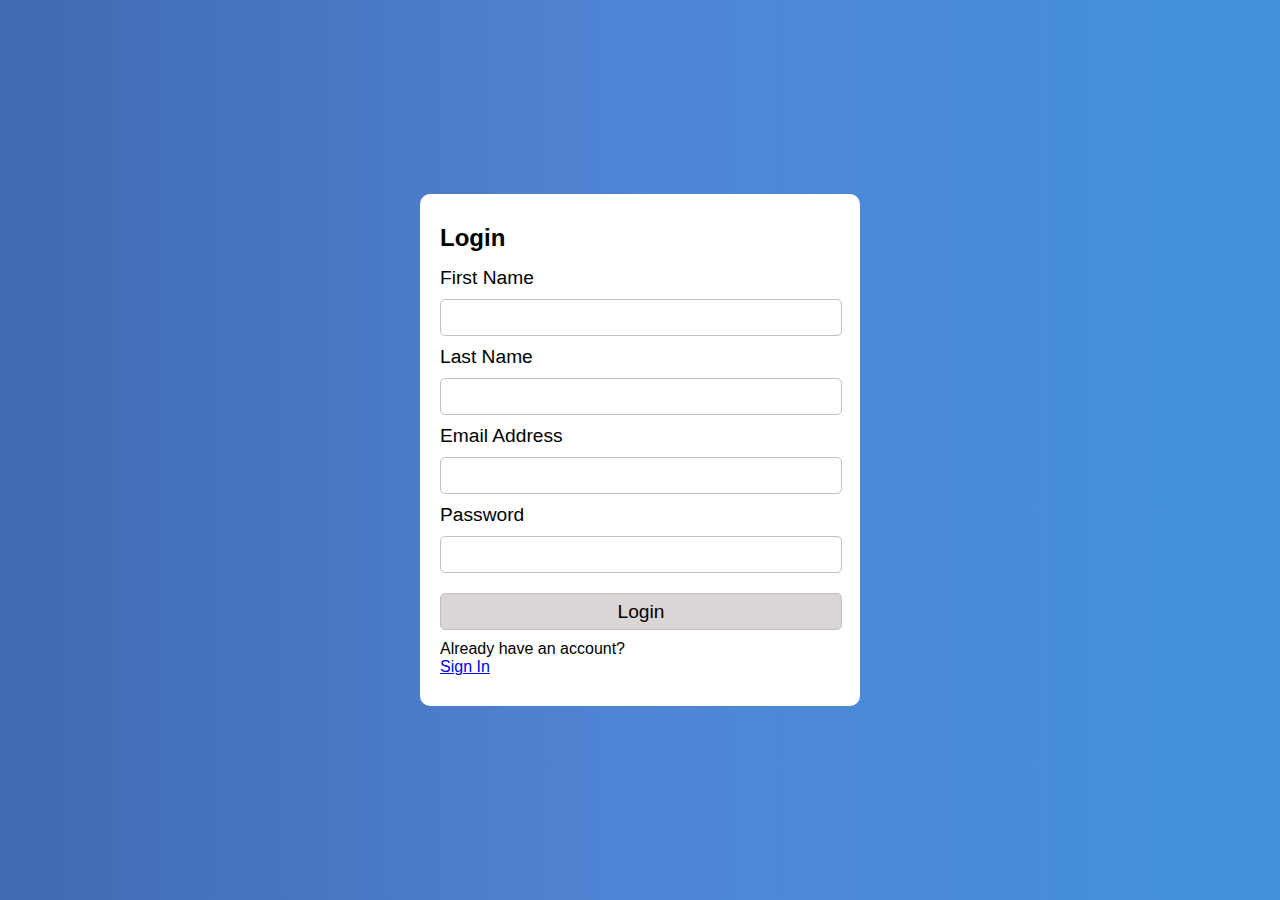
==== pages/create-account.html @ 2b42488a "Finishing the other pages" ====
<!DOCTYPE html>
<html lang="en">
<head>
    <meta charset="UTF-8">
    <meta name="viewport" content="width=device-width, initial-scale=1.0">
    <title>Document</title>
    <link rel="stylesheet" href="../assets/css/style.css">
</head>
<body>

    <main>
        <section>

            <form action="" id="login-form">
                <h2>Login </h2>

                <label for="email"> First Name</label>
                <input type="email" name="email" id="email">

                <label for="email"> Last Name</label>
                <input type="email" name="email" id="email">

                <label for="email"> Email Address</label>
                <input type="email" name="email" id="email">

                <label for="password"> Password </label>
                <input type="password" name="password" id="password">
                
                <input type="submit" name="submit" value="Login" id="login-btn">

                <div>
                    <p>Already have an account? </p>
                    <a href="../index.html">Sign In</a>
                </div>

            </form>
        </section>
    </main>
    
</body>
</html>
---- assets/css/style.css ----
* {
    margin: 0;
    padding: 0;
}

body {
    background: linear-gradient(90deg, rgba(64,106,177,1), rgba(80,133,213,1), rgba(66,146,220,1));
    font-family: Arial, Helvetica, sans-serif;
}
/* ------------------------------------------------ */

main {
    height: 100vh;
    width: 100vw;
    display: flex;
    justify-content: center;
    align-items: center;
}

section {
    height: 600px;
    width: 600px;
    display: flex;
    flex-direction: column;
    justify-content: center;
    align-items: center;
    row-gap: 10px;
}

a:hover {
    color: #4679c5;
}

form {
    width: 400px;
    padding: 30px 20px;
    border-radius: 10px;
    background-color: white;
}

#login-form > h2 {
    margin-bottom: 15px;
}

#login-form > label {
    font-size: 1.2em;
    margin-right: 8px;
    display: inline-block;
    cursor: pointer;
}

#login-form > a {
    text-decoration: none;
}  

#login-form > p {
    margin: 25px 0;
    font-size: 1.2em;
    text-align: center;
}

#login-form > #forgot-password {
    font-size: 0.8em;
}

#login-form > input {
    height: 35px;
    width: 400px;
    border: 1px solid rgb(192, 192, 192);
    border-radius: 5px;
    box-sizing: content-box;
    margin: 10px 0;
}

#login-form > input:focus {
    height: 35px;
    width: 400px;
    border: 1px solid rgb(192, 192, 192);
    border-radius: 5px;
    box-sizing: content-box;
    margin: 10px 0;
}

#login-btn {
    cursor: pointer;
    background-color: rgb(219, 214, 214);
    font-size: 1.2em;
}

#login-btn:hover {
    background-color: rgb(161, 161, 161);
}

#check-label {
    margin-top: 15px;
    font-size: 1em !important;
}

/* ------------------------------------------------------- */

#new-account {
    margin-top: 25px;
}

#new-account > p {
    font-size: 1em;
    display: inline-block;
}

#new-account > a {
    text-decoration: none;
}

.login-other, #reset-form > div > a {
    margin: 10px 0;
    border-radius: 5px;
    border: 1px solid #C0C0C0;
    display: block;
    text-align: center;
    text-decoration: none;
    line-height: 35px;
    width: 400px;
    background-color: #F0F0F0;
    color: #ffffff;
    font-size: 1.2em;
}

.login-other > img {
    width: 22px;
    float: left;
    position: relative;
    top: 6.5px;
    left: 10px;
}

.login-other:visited {
    color: #ffffff;
}

#login-F {
    background-color: #226BCB;
}

#login-G {
    background-color: #1877F2;
}

#login-F:hover {
    background-color: #3f7bca;
}

#login-G:hover {
    background-color: #3f8bee;
}

/* -------------------------------------------------- */

#password-form > input, #reset-form > input, #reset-form > div > input {
    font-size: 1em;
    height: 35px;
    width: 400px;
    border: 1px solid rgb(192, 192, 192);
    border-radius: 5px;
    box-sizing: content-box;
    margin: 10px 0;
} 

#reset-btn, #password-btn {
    cursor: pointer;
    background-color: rgb(219, 214, 214);
}

#reset-form > div > a {
    color: #000;
    background-color: rgb(219, 214, 214);
}

#reset-btn:hover, #password-btn:hover, #reset-form > div > a:hover {
    background-color: rgb(161, 161, 161);
}

#reset-form > h2, #password-form > h2 {
    margin-bottom: 15px;
}
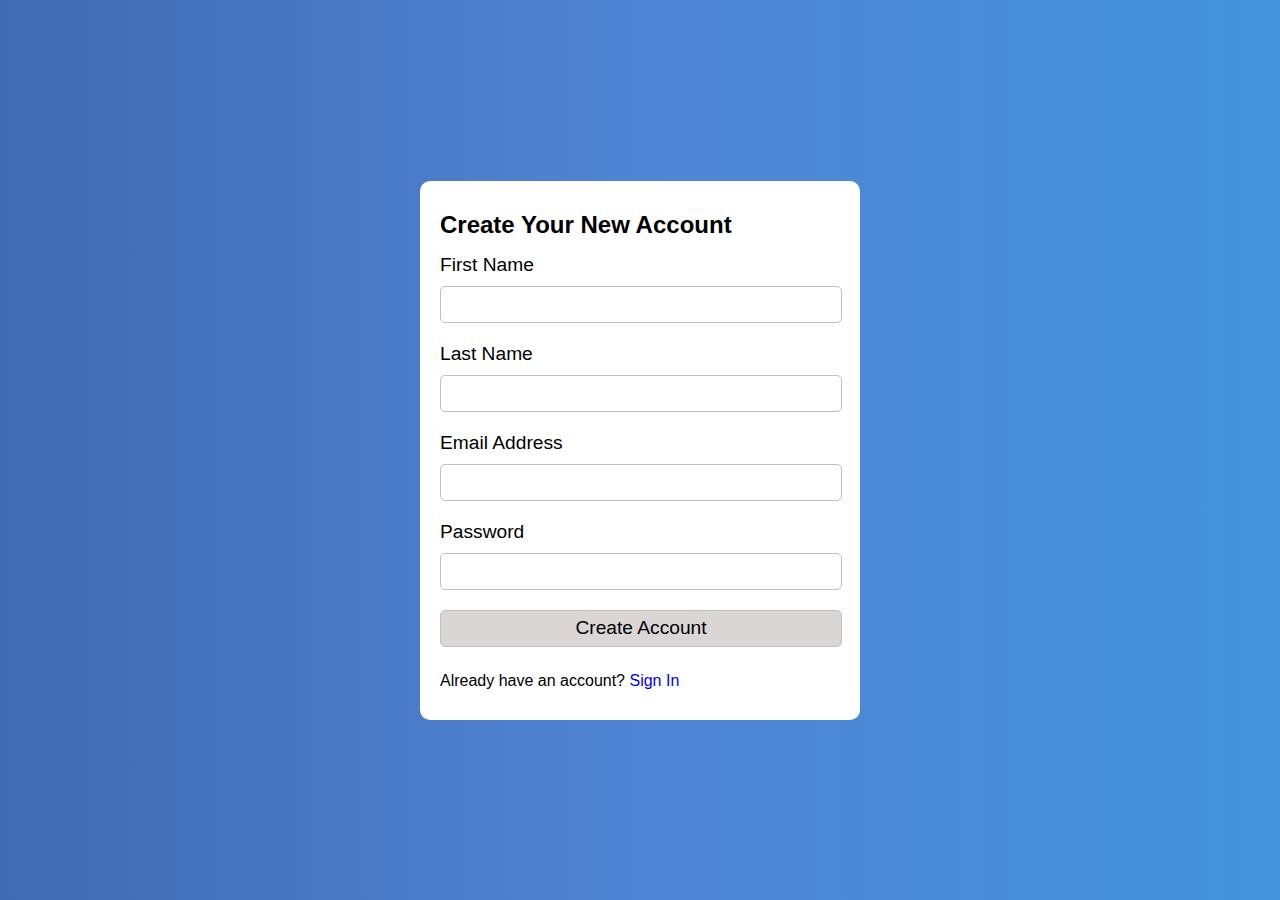
==== commit 77aafb09: "All pages done, going to the js now" ====
--- a/pages/create-account.html
+++ b/pages/create-account.html
@@ -11,24 +11,38 @@
     <main>
         <section>
 
-            <form action="" id="login-form">
-                <h2>Login </h2>
+            <form action="" id="create-form">
+                <h2>Create Your New Account </h2>
 
-                <label for="email"> First Name</label>
-                <input type="email" name="email" id="email">
+                <div class="inputs">
+                    <label for="f-name"> First Name</label>
+                    <input type="f-name" name="f-name" id="f-name">
+                </div>
+                
+                <div class="inputs">
+                    <label for="l-name"> Last Name</label>
+                    <input type="l-name" name="l-name" id="l-name">
+                </div>
+                
 
-                <label for="email"> Last Name</label>
-                <input type="email" name="email" id="email">
+                <div class="inputs">
+                    <label for="email"> Email Address</label>
+                    <input type="email" name="email" id="email">
+                </div>
+                
 
-                <label for="email"> Email Address</label>
-                <input type="email" name="email" id="email">
+                <div class="inputs">
+                    <label for="password"> Password </label>
+                    <input type="password" name="password" id="password">
+                </div>
+                
+                
+                <div class="inputs">
+                    <input type="submit" name="submit" value="Create Account" id="login-btn">
+                </div>
+                
 
-                <label for="password"> Password </label>
-                <input type="password" name="password" id="password">
-                
-                <input type="submit" name="submit" value="Login" id="login-btn">
-
-                <div>
+                <div id="go-back">
                     <p>Already have an account? </p>
                     <a href="../index.html">Sign In</a>
                 </div>
--- a/assets/css/style.css
+++ b/assets/css/style.css
@@ -38,11 +38,11 @@
     background-color: white;
 }
 
-#login-form > h2 {
+h2 {
     margin-bottom: 15px;
 }
 
-#login-form > label {
+label {
     font-size: 1.2em;
     margin-right: 8px;
     display: inline-block;
@@ -74,8 +74,9 @@
 
 #login-form > input:focus {
     height: 35px;
-    width: 400px;
-    border: 1px solid rgb(192, 192, 192);
+    width: 380px;
+    padding: 0 10px;
+    outline: 1px solid rgb(192, 192, 192);
     border-radius: 5px;
     box-sizing: content-box;
     margin: 10px 0;
@@ -181,4 +182,34 @@
 
 #reset-form > h2, #password-form > h2 {
     margin-bottom: 15px;
+}
+
+/* --------------------------------------------------------------- */
+
+.inputs > input {
+    height: 35px;
+    width: 380px;
+    padding: 0 10px;
+    border: 1px solid rgb(192, 192, 192);
+    border-radius: 5px;
+    box-sizing: content-box;
+    margin: 10px 0;
+}
+
+.inputs > input:focus {
+    outline: 1px solid rgb(192, 192, 192);
+}
+
+.inputs > label {
+    margin-top: 10px;
+    display: block;
+}
+
+#go-back > p {
+    margin-top: 15px;
+    display: inline-block;
+}
+
+#go-back > a {
+    text-decoration: none;
 }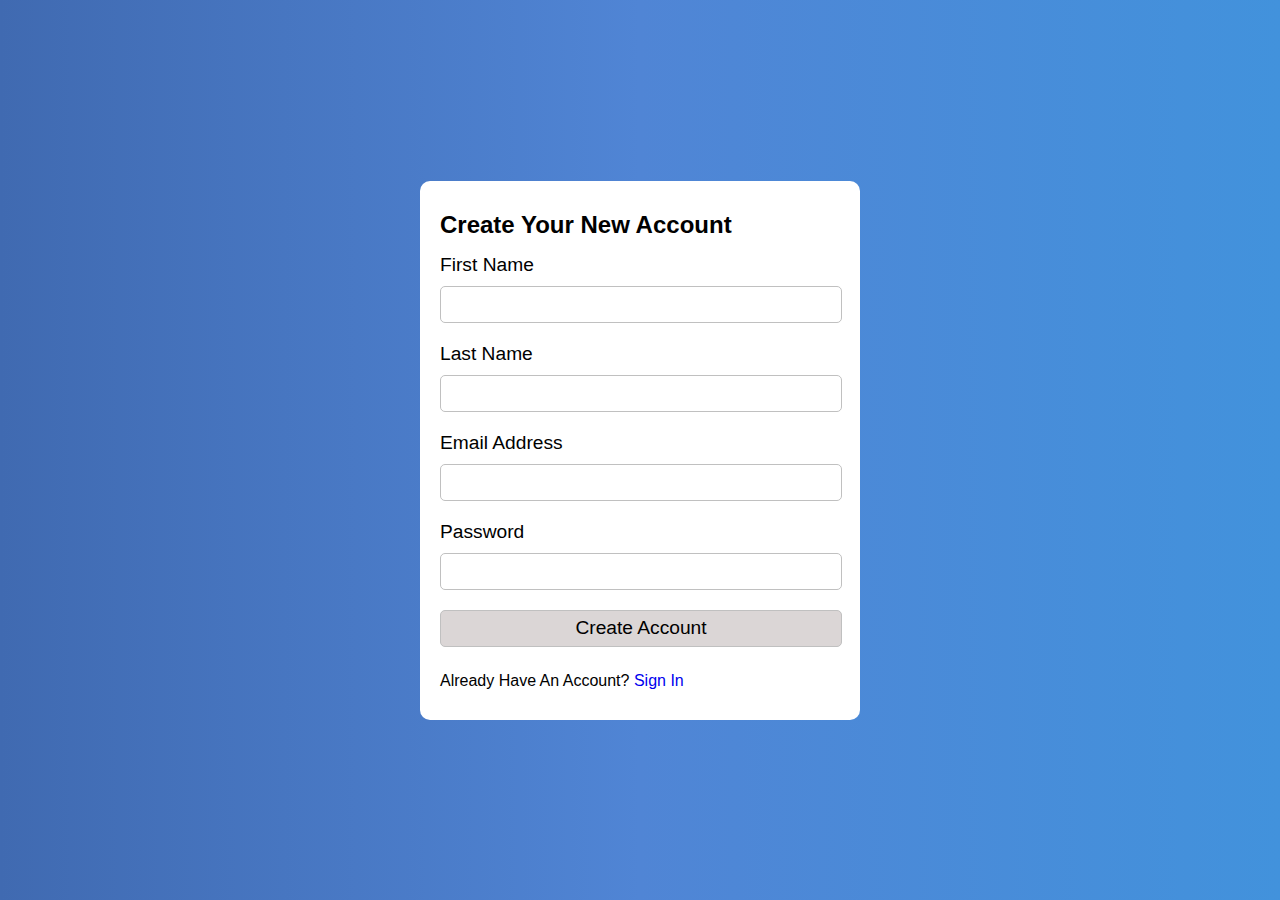
==== commit 87d10da2: "Still with some troubles, but we are getting there" ====
--- a/pages/create-account.html
+++ b/pages/create-account.html
@@ -32,14 +32,16 @@
                 
 
                 <div class="inputs">
-                    <label for="password"> Password </label>
-                    <input type="password" name="password" id="password">
+                    <label for="cre-password"> Password </label>
+                    <input type="password" name="password" id="cre-password">
                 </div>
                 
                 
                 <div class="inputs">
-                    <input type="submit" name="submit" value="Create Account" id="login-btn">
+                    <input type="submit" name="submit" value="Create Account" id="create-btn">
                 </div>
+
+                <div id="message"></div>
                 
 
                 <div id="go-back">
@@ -51,5 +53,6 @@
         </section>
     </main>
     
+    <script src="../assets/javascript/main.js"></script>
 </body>
 </html>--- a/assets/css/style.css
+++ b/assets/css/style.css
@@ -6,6 +6,7 @@
 body {
     background: linear-gradient(90deg, rgba(64,106,177,1), rgba(80,133,213,1), rgba(66,146,220,1));
     font-family: Arial, Helvetica, sans-serif;
+    text-transform: capitalize;
 }
 /* ------------------------------------------------ */
 
@@ -82,13 +83,13 @@
     margin: 10px 0;
 }
 
-#login-btn {
+#login-btn, #create-btn {
     cursor: pointer;
     background-color: rgb(219, 214, 214);
     font-size: 1.2em;
 }
 
-#login-btn:hover {
+#login-btn:hover, #create-btn:hover {
     background-color: rgb(161, 161, 161);
 }
 
@@ -156,10 +157,11 @@
 
 /* -------------------------------------------------- */
 
-#password-form > input, #reset-form > input, #reset-form > div > input {
+#password-form > input, #reset-form > input {
     font-size: 1em;
     height: 35px;
-    width: 400px;
+    width: 380px;
+    padding: 0 10px;
     border: 1px solid rgb(192, 192, 192);
     border-radius: 5px;
     box-sizing: content-box;
@@ -171,9 +173,27 @@
     background-color: rgb(219, 214, 214);
 }
 
-#reset-form > div > a {
+#reset-form > div {
+    display: flex;
+    flex-direction: row;
+    column-gap: 5px;
+}
+
+#reset-form > input:focus, #password-form > input:focus {
+    outline: 1px solid rgb(192, 192, 192);
+}
+
+#reset-form > div > a, #reset-form > div > input {
+    height: 35px;
+    width: 195px;
+    display: inline-block;
+    box-sizing: content-box;
+    border: 1px solid rgb(192, 192, 192);
+    background-color: rgb(219, 214, 214);
     color: #000;
-    background-color: rgb(219, 214, 214);
+    border-radius: 5px;
+    font-size: 1em;
+    margin: 10px 0;
 }
 
 #reset-btn:hover, #password-btn:hover, #reset-form > div > a:hover {
@@ -212,4 +232,16 @@
 
 #go-back > a {
     text-decoration: none;
+}
+
+/* ---------------------------------------------------------------- */
+
+.error {
+    color: red;
+    font-style: italic;
+}
+
+.success {
+    color: rgb(122, 204, 0);
+    font-style: italic;
 }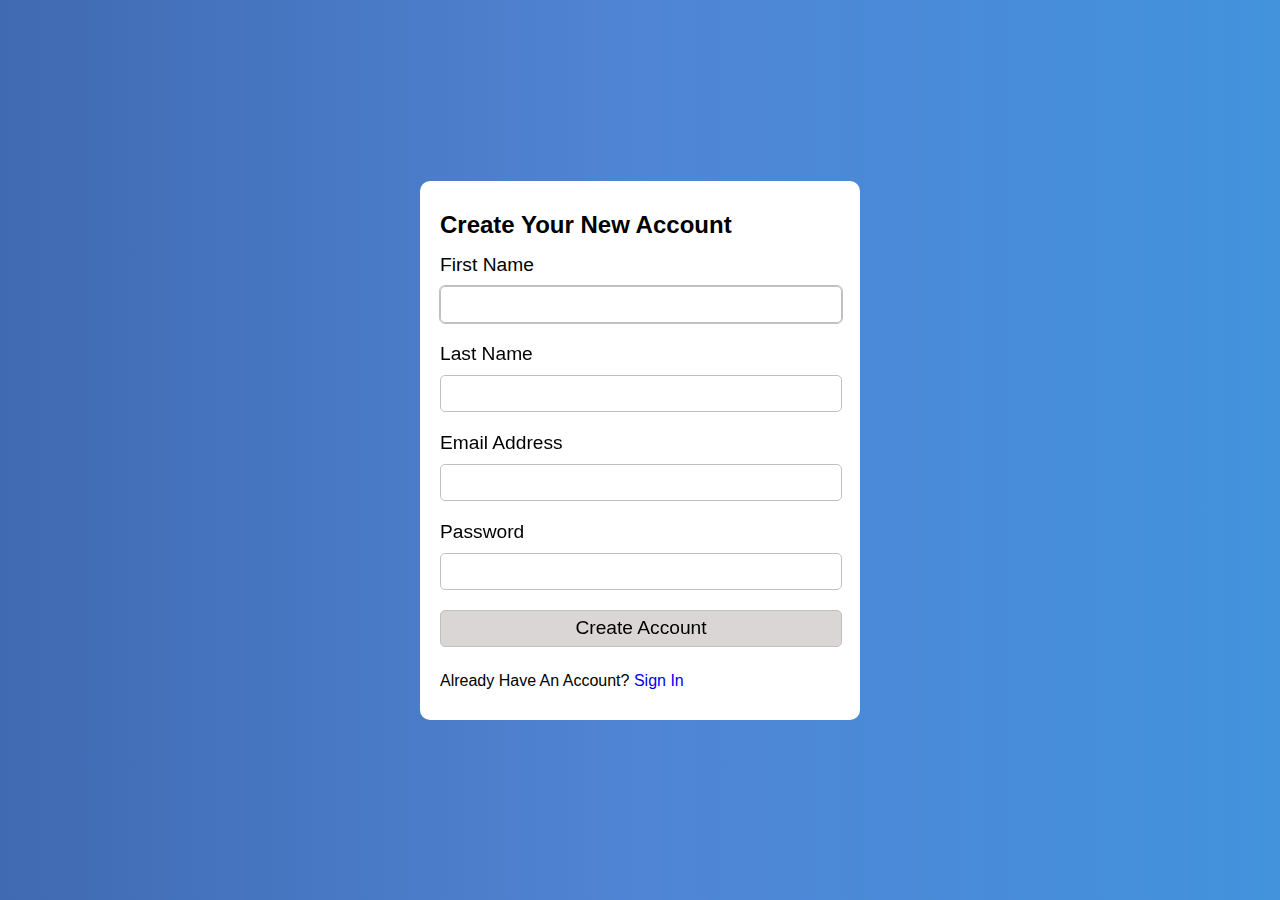
==== commit f628624a: "The bugs were fixed and the script worked better" ====
--- a/pages/create-account.html
+++ b/pages/create-account.html
@@ -16,7 +16,7 @@
 
                 <div class="inputs">
                     <label for="f-name"> First Name</label>
-                    <input type="f-name" name="f-name" id="f-name">
+                    <input type="f-name" name="f-name" id="f-name" autofocus>
                 </div>
                 
                 <div class="inputs">
--- a/assets/css/style.css
+++ b/assets/css/style.css
@@ -204,6 +204,14 @@
     margin-bottom: 15px;
 }
 
+#password-form > div {
+    margin-top: 15px;
+}
+
+#password-form > div > a {
+    text-decoration: none;
+}
+
 /* --------------------------------------------------------------- */
 
 .inputs > input {
